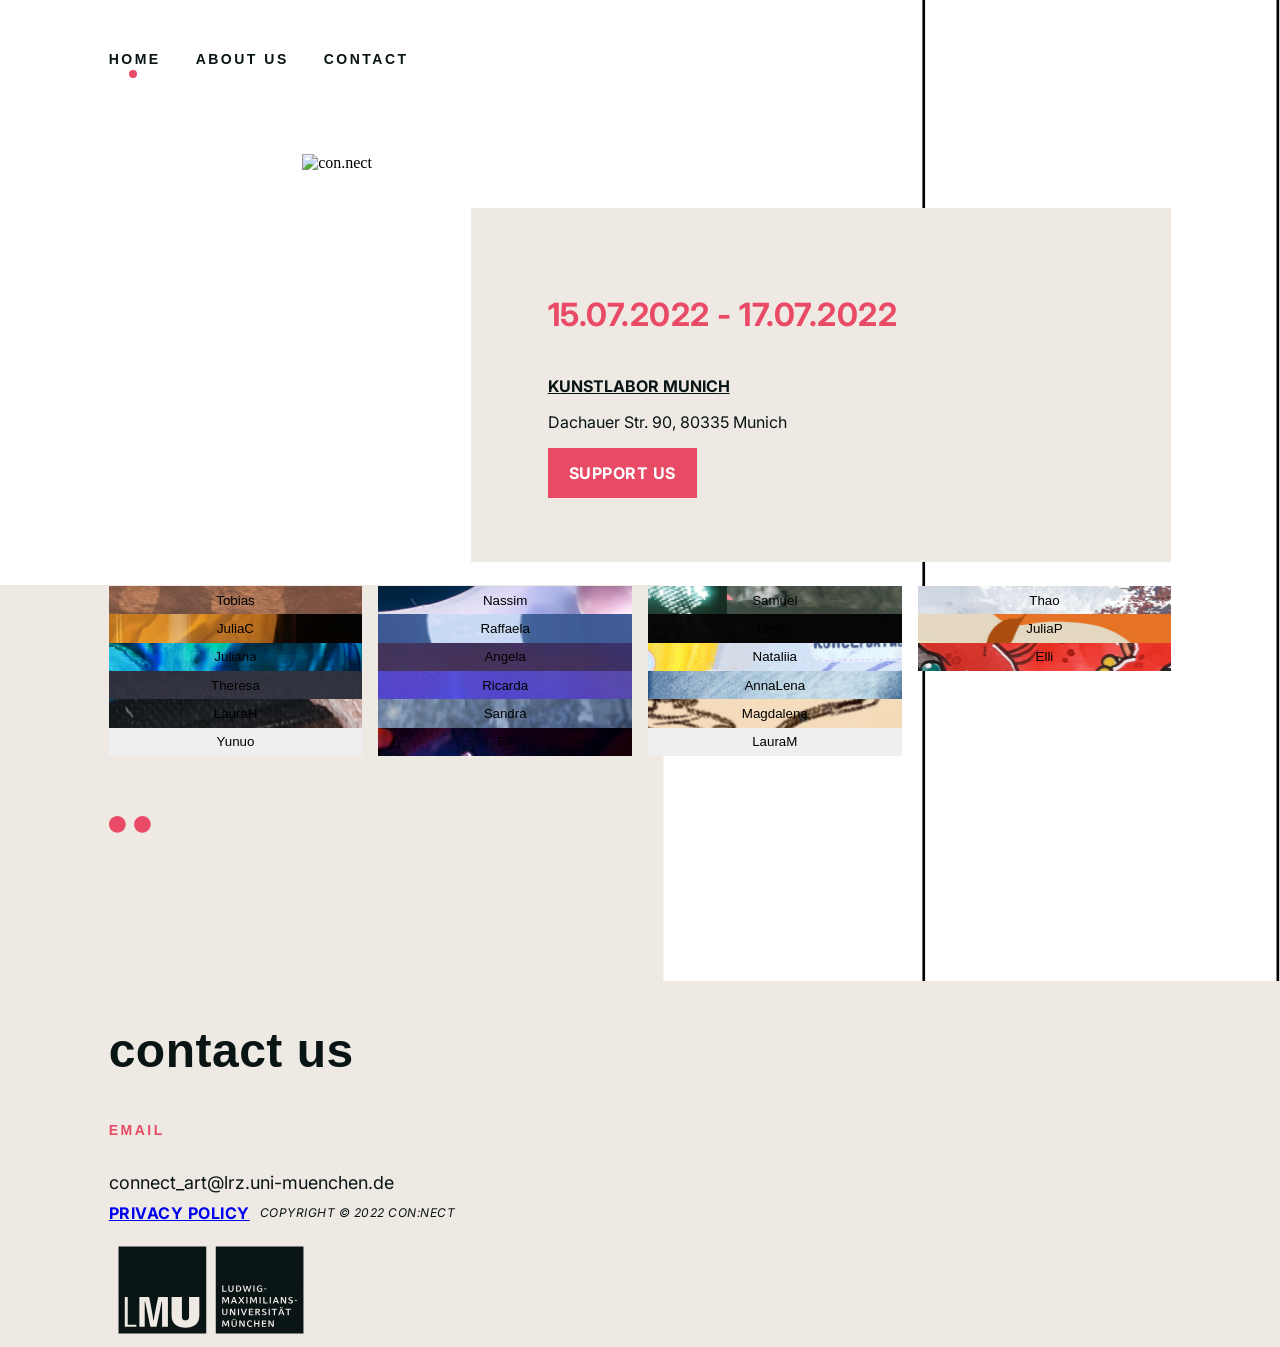
==== Final_Corner/index.html @ 9d657c8c "final_corner" ====
<!DOCTYPE html>
<html lang="EN">

<head>
    <meta charset="UTF-8" />
    <meta name="viewport" content="width=device-width, initial-scale=1" />
    <title>con:nect</title>
    <link rel="stylesheet" href="style.css" />
    <link id="favicon" rel="icon" href="assets/Connect_Illus_Dots.svg" type="image/svg" />
    <script src="scripts.js" id="script"></script>
</head>

<body class="background-image-beige">
    <header>
        <nav class="navbar">
            <ul class="menu body_large">
                <li>
                    <a href="./index.html">
                        <h6 class="selected_nav">Home</h6>
                    </a>
                </li>
                <li>
                    <a href="./about_us.html">
                        <h6>About us</h6>
                    </a>
                </li>
                <li>
                    <a href="./contact.html">
                        <h6>Contact</h6>
                    </a>
                </li>
            </ul>
        </nav>
    </header>
    <section class="content">
        <div class="logo-div">
            <img class="logo-large" src="https://cdn.glitch.global/cd1845f1-7885-4da2-ad8b-cd3882b8f972/Connect_Logo_Main.svg?v=1652605879199" alt="con.nect" />
            <br />
        </div>
        <div class="text-div-right" id="info-block">
            <div style="padding-left: 6vw">
                <h4 class="">15.07.2022 - 17.07.2022</h4>
                <a href="https://kunstlabor.org/" class="body_standard" style="font-weight: bold; text-decoration: underline" target="_blank">KUNSTLABOR MUNICH</a>
                <p class="body_standard">Dachauer Str. 90, 80335 Munich</p>
                <button onclick="location.href = './contact.html'" type="button" class="btn_primary btn_l">Support us</button>
            </div>
            <div class="spacing_64"></div>
        </div>

        <div class="masonry" id="gallery"></div>

        <img class="dots" src="assets/Connect_Illus_Dots.svg" alt="divider dots" />
    </section>
    <div class="spacing_64"></div>
    <footer class="main-footer" style="background-color: var(--secondary-shade2); z-index: 0">
        <div class="footer-content">
            <h3 style="height: 45px">contact us</h3>
            <h6 class="height" style="color: var(--primary)">email</h6>
            <p class="body_large" style="height: 0px">connect_art@lrz.uni-muenchen.de</p>
            <div id="privacy-policy_terms-of-service" class="btn_l">
                <a href="privacy-policy.html">privacy policy</a>


                <p class="caption">copyright © 2022 con:nect</p>
                <div class="spacing_48"></div>
            </div>
            <div class="LMU_Logo"><img src="assets/Connect_Logo_LMU_Big.svg" alt="LMU Logo" /></div>
    </footer>
</body>

</html>
---- Final_Corner/style.css ----
@import url("https://fonts.googleapis.com/css2?family=Inter:wght@400;700&display=swap");
@import url("https://use.typekit.net/slx2ums.css");
:root {
    --primary: #e94b67;
    --primary-shade1: #953042;
    --primary-shade2: #f18c9d;
    --secondary-beige: #efe9e4;
    --black: #091414;
    /** old **/
    --grey: #8b8c8c;
    --secondary: #efe9e4;
    --secondary-shade1: #efe9e4;
    --secondary-shade2: #efe9e4;
    /** -- **/
    --white: #ffffff;
    --border: #eaeaea;
    --nav-circle: 8px;
}

html {
    scroll-behavior: smooth;
}

body {
    margin: 0;
}


/*--------------------------------------------------------- Layout ---------------------------------------------------------*/


/** check https://developer.mozilla.org/en-US/docs/Web/CSS/CSS_Grid_Layout/Realizing_common_layouts_using_CSS_Grid_Layout**/

body,
footer,
.content,
header {
    display: grid;
    grid-template-columns: repeat(12, [col-start] 1fr);
    gap: 24px;
}

body>*,
footer>*,
.content>*,
header>* {
    grid-column: col-start / span 12;
}

.masonry {
    /* column-width: calc(33vw - 16.7vw + 24px); */
    column-count: 4;
    column-gap: 1em;
}

.masonry .galleryImage {
    width: 100%;
    height: auto;
    background-color: none;
    padding: 0.5em 0em;
    padding-left: 0.5em;
    padding-right: 0.5em;
}


/** On Desktop + Tablet **/

@media (min-width: 767px) {
    .content,
    .main-header,
    .footer-content,
    header {
        grid-column: col-start 2 / span 10;
    }
    .logo-div {
        grid-column: col-start 3 / span 3;
    }
    .text-div {
        grid-column: col-start / span 5;
    }
    .text-div-right {
        grid-column: col-start 5 / span 8;
        background-color: var(--secondary);
    }
    .pic-div {
        grid-column: col-start 7 / span 6;
    }
    #curr-project-img {
        grid-column: col-start / span 12;
    }
}


/** On mobile **/

@media (max-width: 767px) {
    header {
        /* grid-column: col-start 2 / span 10; */
        padding: 16px;
    }
    .content,
    .main-header,
    .footer-content {
        /* grid-column: col-start 2 / span 11; */
        padding: 16px;
    }
    .text-div,
    .pic-div {
        grid-column: col-start / span 11;
    }
    .text-div-right {
        grid-column: col-start 2 / span 11;
        background-color: var(--secondary);
    }
    .logo-large {
        max-width: 100%;
    }
    #div_iframe {
        display: none;
    }
    #curr-project-img {
        grid-column: col-start / span 10;
    }
    .masonry {
        /* column-width: calc(33vw - 16.7vw + 24px); */
        column-count: 2;
        column-gap: 1em;
    }
}

#header-thumbnails>* {
    padding-right: 16px;
}

#info-block {
    padding-top: 5vh;
}

#privacy-policy_terms-of-service {
    display: flex;
    flex-wrap: wrap;
    flex: 0 1 150px;
}

#privacy-policy_terms-of-service>* {
    padding-right: 10px;
}


/** Project picture **/

#curr-project-img {
    height: 500px;
    overflow: hidden;
    object-fit: cover;
    width: 100%;
    /*object-position: 50% 50%; 
  animation-duration: 2s;
  animation-iteration-count: 1;
  animation-timing-function: ease-out;
  animation-fill-mode: forwards;
  animation-name: pic_resize;
  */
}

@keyframes pic_resize {
    0% {
        object-position: 10% 40%;
    }
    100% {
        object-position: 80% 60%;
    }
}


/*--------------------------------------------------------- Paragraph & Font Styles ---------------------------------------------------------*/

h1 {
    font-family: "degular-display", "Verdana", sans-serif;
    font-style: normal;
    font-weight: 700;
    font-size: 72px;
    line-height: 86px;
    display: flex;
    align-items: center;
    letter-spacing: 0.5px;
    color: var(--black);
}

h2 {
    font-family: "degular-display", "Verdana", sans-serif;
    font-style: normal;
    font-weight: 700;
    font-size: 56px;
    line-height: 67px;
    display: flex;
    align-items: center;
    letter-spacing: 0.5px;
    color: var(--black);
}

h3 {
    font-family: "degular-display", "Verdana", sans-serif;
    font-style: normal;
    font-weight: 700;
    font-size: 48px;
    line-height: 58px;
    display: flex;
    align-items: center;
    letter-spacing: 0.5px;
    color: var(--black);
}

h4 {
    font-family: "Inter", "Verdana", sans-serif;
    font-style: normal;
    font-weight: 700;
    font-size: 32px;
    line-height: 38px;
    display: flex;
    align-items: center;
    letter-spacing: 0.5px;
    color: var(--primary);
}

h5 {
    font-family: "degular-display", "Verdana", sans-serif;
    font-style: normal;
    font-weight: 700;
    font-size: 24px;
    line-height: 28px;
    display: flex;
    align-items: center;
    letter-spacing: 0.5px;
    color: var(--black);
}

h6 {
    font-family: "degular-display", "Verdana", sans-serif;
    font-style: normal;
    font-weight: 700;
    font-size: 14px;
    line-height: 16px;
    display: flex;
    align-items: center;
    letter-spacing: 2.5px;
    text-transform: uppercase;
    color: var(--black);
}

.body_large {
    font-family: "Inter", "Verdana", sans-serif;
    font-style: normal;
    font-weight: 400;
    font-size: 18px;
    line-height: 24px;
    align-items: center;
    color: var(--black);
}

.body_standard {
    font-family: "Inter", "Verdana", sans-serif;
    font-style: normal;
    font-weight: 400;
    font-size: 16px;
    line-height: 20px;
    align-items: center;
    color: var(--black);
}

.body_small {
    font-family: "Inter", "Verdana", sans-serif;
    font-style: normal;
    font-weight: 400;
    font-size: 14px;
    line-height: 16px;
    display: flex;
    align-items: center;
    color: var(--black);
}

.caption {
    font-family: "Inter", "Verdana", sans-serif;
    font-style: italic;
    font-weight: 400;
    font-size: 12px;
    line-height: 14px;
    display: flex;
    align-items: center;
    letter-spacing: 0.5px;
    color: var(--black);
    margin: 0;
}

a {
    transition: 1s;
}

a .colored-link {
    color: var(--secondary-shade1) !important;
}

a:hover {
    color: var(--secondary-shade2) !important;
}

a:visited {
    align-items: center;
    color: var(--black);
}

.btn_l {
    font-family: "Inter", "Verdana", sans-serif;
    font-style: normal;
    font-weight: 700;
    font-size: 16px;
    line-height: 28px;
    display: flex;
    align-items: center;
    letter-spacing: 0.5px;
    text-transform: uppercase;
}

.btn_s {
    font-family: "Inter", "Verdana", sans-serif;
    font-style: normal;
    font-weight: 400;
    font-size: 14px;
    line-height: 24px;
    display: flex;
    align-items: center;
    letter-spacing: 0.5px;
    text-transform: uppercase;
}


/* .background-image {
    background-image: url(assets/rectangle_2.svg);
    background-repeat: no-repeat;
    background-position-x: 102%;
    background-position-y: 0%;
    background-size: auto;
} */

.background-image-beige {
    background-image: url(assets/background_2.svg);
    background-repeat: no-repeat;
    background-position-x: 5%;
    background-position-y: 55%;
    background-size: 100%;
}

.content {
    background-color: none;
}

.logo-large {
    background-color: var(--white);
    padding: 5%;
}


/*--------------------------------------------------------- Component styles ---------------------------------------------------------*/


/** Buttons **/

button {
    cursor: pointer;
    position: static;
    z-index: 3;
}

.btn_primary {
    display: flex;
    flex-direction: row;
    justify-content: space-between;
    align-items: center;
    padding: 10px 20px;
    border: 1px solid var(--primary);
    color: var(--white);
    background: var(--primary);
    transition: background 1s, border 1s;
    -webkit-transition: background 1s, border 1s;
}

.btn_secondary {
    display: flex;
    flex-direction: row;
    justify-content: space-between;
    align-items: center;
    padding: 10px 20px;
    border: 1px solid var(--primary);
    color: var(--primary);
    background-color: var(--white);
    transition: border 1s, background 1s, color 1s;
    transition: border 1s, background 1s, color 1s;
}

.btn_primary:hover {
    border: 1px solid var(--secondary);
    background-color: var(--white);
    color: var(--primary);
}

.btn_secondary:hover {
    border: 1px solid var(--secondary);
    background-color: var(--white);
    color: var(--secondary);
}


/** Icons **/

.icon {
    fill: var(--black);
    transition: .5s;
}

.icon:hover {
    fill: var(--secondary-shade2);
}


/** navigation **/

.menu {
    list-style: none;
    display: flex;
    flex-direction: row;
    justify-content: space-between;
    width: 300px;
}

.menu a {
    text-decoration: none;
    color: inherit;
}

.menu h6:hover {
    color: var(--primary);
    transition: 1s;
}

.selected_nav {
    margin-right: -8px;
}

ul {
    padding-inline-start: 0;
}

.selected_nav::after {
    content: "";
    display: block;
    width: var(--nav-circle);
    height: var(--nav-circle);
    position: relative;
    background-color: var(--primary);
    border-radius: 50%;
    left: -52%;
    transform: translateY(15px);
}

.socials {
    float: right;
}


/*--------------------------------------------------------- Spacing ---------------------------------------------------------*/

.spacing_4 {
    padding-top: 4px;
}

.spacing_8 {
    padding-top: 8px;
}

.spacing_16 {
    padding-top: 16px;
}

.spacing_24 {
    padding-top: 24px;
}

.spacing_32 {
    padding-top: 32px;
}

.spacing_40 {
    padding-top: 40px;
}

.spacing_48 {
    padding-top: 48px;
}

.spacing_56 {
    padding-top: 56px;
}

.spacing_64 {
    padding-top: 64px;
}

.height_x {
    height: 0px;
}

.dots {
    padding-top: 36px;
    padding-bottom: 36px;
}


/*--------------------------------------------------------- Design elements ---------------------------------------------------------*/


/** boxes **/

.beige_shadow {
    box-shadow: 42px 42px var(--secondary-beige);
}

.black_outline {
    box-shadow: 42px 42px white, -25px -25px 0px -10px white, -25px -25px var(--black);
}
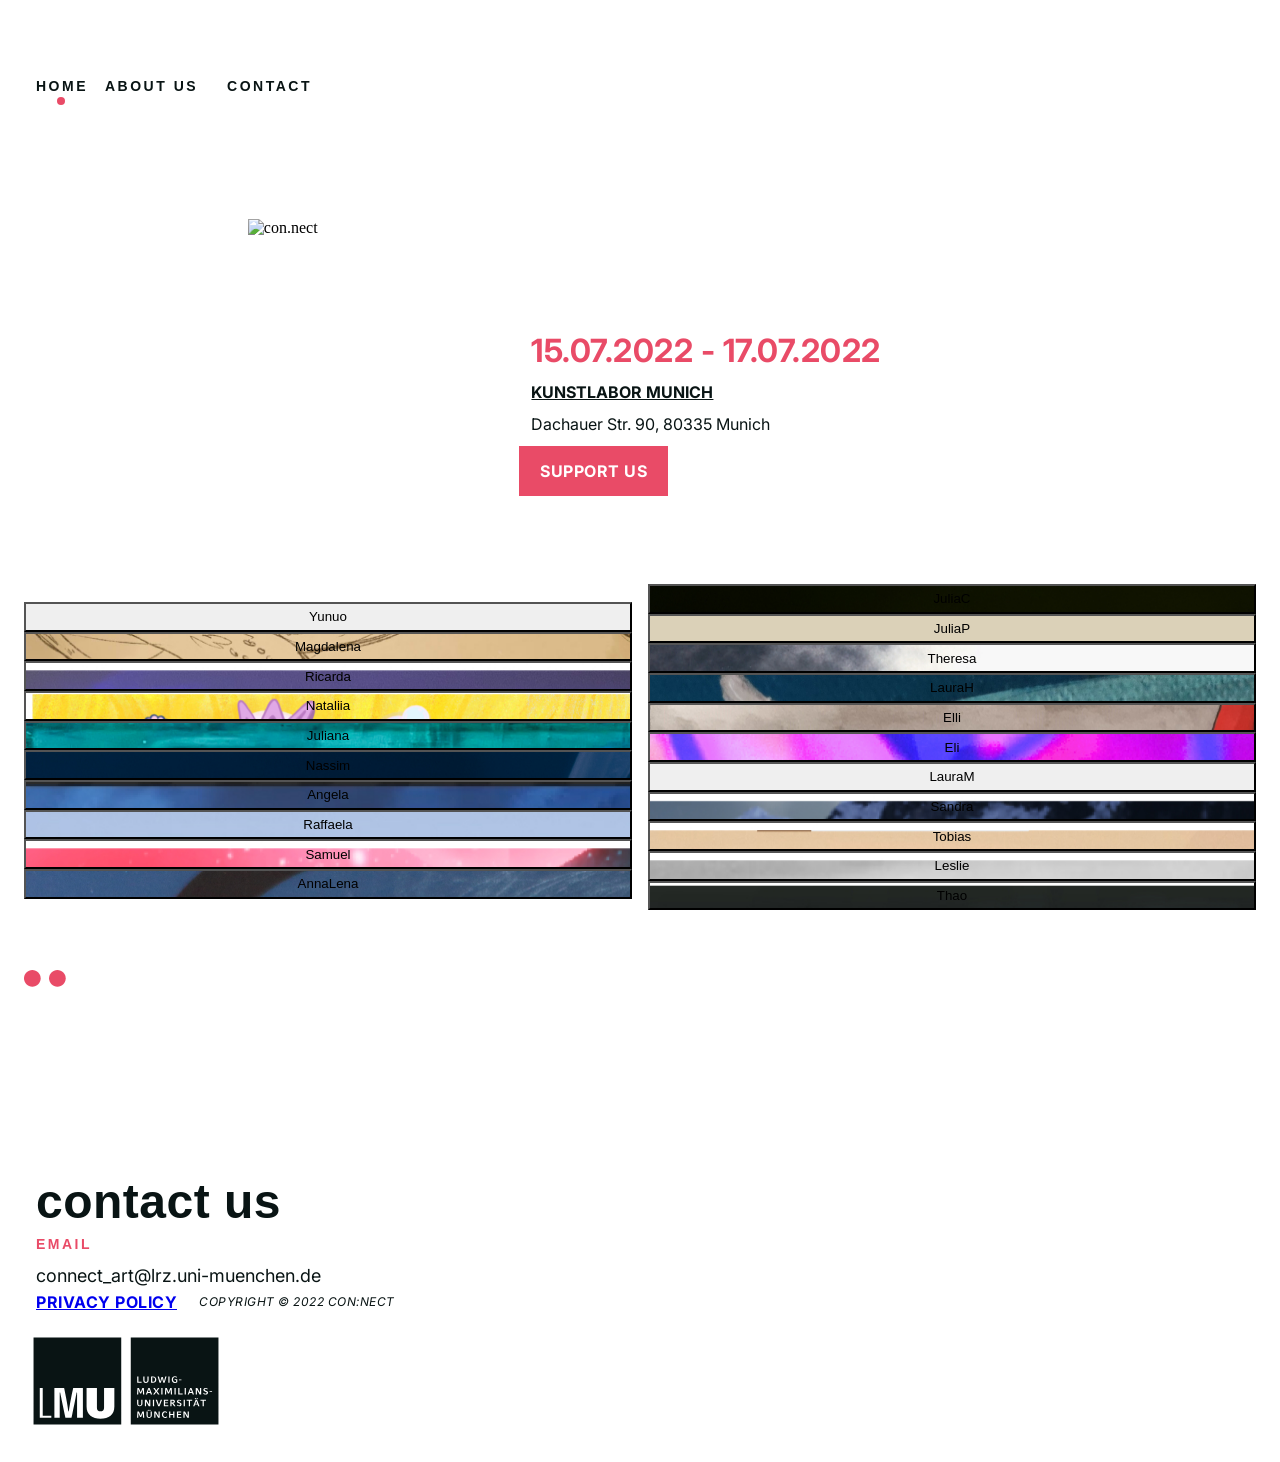
==== commit ba156085: "Final corner updated" ====
--- a/Final_Corner/index.html
+++ b/Final_Corner/index.html
@@ -5,7 +5,7 @@
     <meta charset="UTF-8" />
     <meta name="viewport" content="width=device-width, initial-scale=1" />
     <title>con:nect</title>
-    <link rel="stylesheet" href="style.css" />
+    <link rel="stylesheet" href="styleN.css" />
     <link id="favicon" rel="icon" href="assets/Connect_Illus_Dots.svg" type="image/svg" />
     <script src="scripts.js" id="script"></script>
 </head>
@@ -47,7 +47,7 @@
             <div class="spacing_64"></div>
         </div>
 
-        <div class="masonry" id="gallery"></div>
+        <form class="masonry" id="gallery" action="artwork.php" request="GET"></form>
 
         <img class="dots" src="assets/Connect_Illus_Dots.svg" alt="divider dots" />
     </section>
--- a/Final_Corner/styleN.css
+++ b/Final_Corner/styleN.css
@@ -0,0 +1,595 @@
+@import url("https://fonts.googleapis.com/css2?family=Inter:wght@400;700&display=swap");
+@import url("https://use.typekit.net/slx2ums.css");
+:root {
+    --primary: #e94b67;
+    --primary-shade1: #953042;
+    --primary-shade2: #f18c9d;
+    --secondary-beige: #efe9e4;
+    --secondary-shade1: #837c79;
+    --black: #091414;
+    /** old **/
+    --grey: #8b8c8c;
+    /**--secondary: #efe9e4;
+    --secondary-shade1: #efe9e4;
+    --secondary-shade2: #efe9e4;
+     -- **/
+    --white: #ffffff;
+    --border: #eaeaea;
+    --nav-circle: 8px;
+}
+
+html {
+    scroll-behavior: smooth;
+}
+
+
+/*--------------------------------------------------------- Layout ---------------------------------------------------------*/
+
+
+/** check https://developer.mozilla.org/en-US/docs/Web/CSS/CSS_Grid_Layout/Realizing_common_layouts_using_CSS_Grid_Layout**/
+
+body,
+footer,
+.content,
+header {
+    display: grid;
+    grid-template-columns: repeat(12, [col-start] 1fr);
+    gap: 24px;
+}
+
+body>*,
+footer>*,
+.content>*,
+header>* {
+    grid-column: col-start / span 12;
+}
+
+.masonry {
+    /* column-width: calc(33vw - 16.7vw + 24px); */
+    column-count: 5;
+    column-gap: 1em;
+}
+
+.masonry .galleryImage {
+    width: 100%;
+    height: auto;
+    padding: 0.4em 0em;
+}
+
+
+/** On Desktop + Tablet **/
+
+@media (min-width: 767px) {
+    .content,
+    .main-header,
+    .footer-content,
+    /* header {
+        grid-column: col-start 2 / span 10;
+    } */
+    header {
+        /* grid-column: col-start 2 / span 10; */
+        padding: 16px;
+    }
+    .logo-div {
+        grid-column: col-start 3 / span 3;
+    }
+    .text-div {
+        grid-column: col-start / span 5;
+    }
+    .text-div-right {
+        grid-column: col-start 5 / span 8;
+        background-color: var(--secondary);
+    }
+    .div-left-1of2 {
+        grid-column: col-start 1 / span 5;
+    }
+    .div-right-2of2 {
+        grid-column: col-start 7 / span 5;
+    }
+    .div-left-1of3 {
+        grid-column: col-start 1 / span 3;
+    }
+    .div-mid-2of3 {
+        grid-column: col-start 4 / span 4;
+    }
+    .div-right-3of3 {
+        grid-column: col-start 8 / span 4;
+    }
+    .pic-div {
+        grid-column: col-start 7 / span 6;
+    }
+    .header-img {
+        grid-column: col-start / span 12;
+    }
+    .masonry {
+        /* column-width: calc(33vw - 16.7vw + 24px); */
+        column-count: 2;
+        column-gap: 1em;
+    }
+}
+
+
+/** On mobile **/
+
+@media (max-width: 767px) {
+    .content,
+    .main-header,
+    .footer-content,
+    .text-div-right,
+    .div-left-1of2,
+    .div-right-2of2,
+    .div-left-1of3,
+    .div-mid-2of3,
+    .div-right-3of3,
+    .pic-div,
+    .header-img,
+    .carousel {
+        grid-column: col-start 1 / span 8;
+    }
+    .text-div,
+    .pic-div {
+        grid-column: col-start / span 11;
+    }
+    .text-div-right {
+        grid-column: col-start 2 / span 11;
+        background-color: var(--secondary);
+    }
+    .logo-large {
+        max-width: 100%;
+    }
+    #div_iframe {
+        display: none;
+    }
+}
+
+#header-thumbnails>* {
+    padding-right: 16px;
+}
+
+#info-block {
+    padding-top: 5vh;
+}
+
+#privacy-policy_terms-of-service {
+    display: flex;
+    flex-wrap: wrap;
+    flex: 0 1 150px;
+}
+
+#privacy-policy_terms-of-service>* {
+    padding-right: 10px;
+}
+
+
+/** Project picture **/
+
+.header-img {
+    height: 500px;
+    overflow: hidden;
+    object-fit: cover;
+    width: 100%;
+    /*object-position: 50% 50%; 
+  animation-duration: 2s;
+  animation-iteration-count: 1;
+  animation-timing-function: ease-out;
+  animation-fill-mode: forwards;
+  animation-name: pic_resize;
+  */
+}
+
+@keyframes pic_resize {
+    0% {
+        object-position: 10% 40%;
+    }
+    100% {
+        object-position: 80% 60%;
+    }
+}
+
+#artist-portrait {
+    overflow: hidden;
+    object-fit: cover;
+    width: 100%;
+}
+
+
+/*--------------------------------------------------------- Paragraph & Font Styles ---------------------------------------------------------*/
+
+
+/* Remove webkit margins */
+
+h1,
+h2,
+h3,
+h4,
+h5,
+h6,
+p,
+a {
+    margin: 12px;
+}
+
+h1 {
+    font-family: "degular-display", "Verdana", sans-serif;
+    font-style: normal;
+    font-weight: 700;
+    font-size: 72px;
+    line-height: 86px;
+    display: flex;
+    align-items: center;
+    letter-spacing: 0.5px;
+    color: var(--black);
+}
+
+h2 {
+    font-family: "degular-display", "Verdana", sans-serif;
+    font-style: normal;
+    font-weight: 700;
+    font-size: 56px;
+    line-height: 67px;
+    display: flex;
+    align-items: center;
+    letter-spacing: 0.5px;
+    color: var(--black);
+}
+
+h3 {
+    font-family: "degular-display", "Verdana", sans-serif;
+    font-style: normal;
+    font-weight: 700;
+    font-size: 48px;
+    line-height: 58px;
+    display: flex;
+    align-items: center;
+    letter-spacing: 0.5px;
+    color: var(--black);
+}
+
+h4 {
+    font-family: "Inter", "Verdana", sans-serif;
+    font-style: normal;
+    font-weight: 700;
+    font-size: 32px;
+    line-height: 38px;
+    display: flex;
+    align-items: center;
+    letter-spacing: 0.5px;
+    color: var(--primary);
+}
+
+h5 {
+    font-family: "degular-display", "Verdana", sans-serif;
+    font-style: normal;
+    font-weight: 700;
+    font-size: 24px;
+    line-height: 28px;
+    display: flex;
+    align-items: center;
+    letter-spacing: 1.5px;
+    text-transform: uppercase;
+    color: var(--black);
+}
+
+h6 {
+    font-family: "degular-display", "Verdana", sans-serif;
+    font-style: normal;
+    font-weight: 700;
+    font-size: 14px;
+    line-height: 16px;
+    display: flex;
+    align-items: center;
+    letter-spacing: 2.5px;
+    text-transform: uppercase;
+    color: var(--black);
+}
+
+.body_large {
+    font-family: "Inter", "Verdana", sans-serif;
+    font-style: normal;
+    font-weight: 400;
+    font-size: 18px;
+    line-height: 24px;
+    align-items: center;
+    color: var(--black);
+}
+
+.body_standard {
+    font-family: "Inter", "Verdana", sans-serif;
+    font-style: normal;
+    font-weight: 400;
+    font-size: 16px;
+    line-height: 20px;
+    align-items: center;
+    color: var(--black);
+}
+
+.body_small {
+    font-family: "Inter", "Verdana", sans-serif;
+    font-style: normal;
+    font-weight: 400;
+    font-size: 14px;
+    line-height: 16px;
+    display: flex;
+    align-items: center;
+    color: var(--black);
+}
+
+.caption {
+    font-family: "Inter", "Verdana", sans-serif;
+    font-style: italic;
+    font-weight: 400;
+    font-size: 12px;
+    line-height: 14px;
+    display: flex;
+    align-items: center;
+    letter-spacing: 0.5px;
+    color: var(--black);
+    margin: 0;
+}
+
+a {
+    transition: 1s;
+}
+
+a .colored-link {
+    color: var(--secondary-shade1) !important;
+}
+
+a:hover {
+    color: var(--secondary-shade2) !important;
+}
+
+a:visited {
+    align-items: center;
+    color: var(--black);
+}
+
+.btn_l {
+    font-family: "Inter", "Verdana", sans-serif;
+    font-style: normal;
+    font-weight: 700;
+    font-size: 16px;
+    line-height: 28px;
+    display: flex;
+    align-items: center;
+    letter-spacing: 0.5px;
+    text-transform: uppercase;
+}
+
+.btn_s {
+    font-family: "Inter", "Verdana", sans-serif;
+    font-style: normal;
+    font-weight: 400;
+    font-size: 14px;
+    line-height: 24px;
+    display: flex;
+    align-items: center;
+    letter-spacing: 0.5px;
+    text-transform: uppercase;
+}
+
+.background-image {
+    background-image: url(assets/rectangle_2.svg);
+    background-repeat: no-repeat;
+    background-position-x: 102%;
+    background-position-y: 0%;
+    background-size: auto;
+}
+
+.content {
+    background-color: none;
+}
+
+.logo-large {
+    background-color: var(--white);
+    padding: 5%;
+}
+
+
+/* Different opacity for german and english text */
+
+.textEN {
+    color: var(--secondary-shade1);
+}
+
+
+/*--------------------------------------------------------- Component styles ---------------------------------------------------------*/
+
+
+/** Buttons **/
+
+button {
+    cursor: pointer;
+    position: static;
+    z-index: 3;
+}
+
+.btn_primary {
+    display: flex;
+    flex-direction: row;
+    justify-content: space-between;
+    align-items: center;
+    padding: 10px 20px;
+    border: 1px solid var(--primary);
+    color: var(--white);
+    background: var(--primary);
+    transition: background 1s, border 1s;
+    -webkit-transition: background 1s, border 1s;
+}
+
+.btn_secondary {
+    display: flex;
+    flex-direction: row;
+    justify-content: space-between;
+    align-items: center;
+    padding: 10px 20px;
+    border: 1px solid var(--primary);
+    color: var(--primary);
+    background-color: var(--white);
+    transition: border 1s, background 1s, color 1s;
+    transition: border 1s, background 1s, color 1s;
+}
+
+.btn_primary:hover {
+    border: 1px solid var(--secondary);
+    background-color: var(--white);
+    color: var(--primary);
+}
+
+.btn_secondary:hover {
+    border: 1px solid var(--secondary);
+    background-color: var(--white);
+    color: var(--secondary);
+}
+
+
+/** Icons **/
+
+.icon {
+    fill: var(--black);
+    transition: .5s;
+}
+
+.icon:hover {
+    fill: var(--primary-shade2);
+}
+
+
+/** navigation **/
+
+.menu {
+    list-style: none;
+    display: flex;
+    flex-direction: row;
+    justify-content: space-between;
+    width: 300px;
+}
+
+.menu a {
+    text-decoration: none;
+    color: inherit;
+}
+
+.menu h6:hover {
+    color: var(--primary);
+    transition: 1s;
+}
+
+.selected_nav {
+    margin-right: -8px;
+}
+
+ul {
+    padding-inline-start: 0;
+}
+
+.selected_nav::after {
+    content: "";
+    display: block;
+    width: var(--nav-circle);
+    height: var(--nav-circle);
+    position: relative;
+    background-color: var(--primary);
+    border-radius: 50%;
+    left: -52%;
+    transform: translateY(15px);
+}
+
+.socials {
+    float: right;
+}
+
+
+/** Project pages **/
+
+.pers_social_icon {
+    padding-right: 12px;
+    margin: 0px;
+    position: relative;
+    display: inline-block;
+}
+
+.icon_tooltip {
+    visibility: hidden;
+    width: 120px;
+    background-color: var(--grey);
+    color: var(--black);
+    text-align: center;
+    border-radius: 6px;
+    padding: 5px 0;
+    /** position tooltip **/
+    top: 100%;
+    left: 50%;
+    margin-left: -60px;
+}
+
+.pers_social_icon:hover .icon_tooltip {
+    visibility: visible;
+}
+
+.carousel img {
+    display: block;
+    height: 500px;
+}
+
+
+/*--------------------------------------------------------- Spacing ---------------------------------------------------------*/
+
+.spacing_4 {
+    padding-top: 4px;
+}
+
+.spacing_8 {
+    padding-top: 8px;
+}
+
+.spacing_16 {
+    padding-top: 16px;
+}
+
+.spacing_24 {
+    padding-top: 24px;
+}
+
+.spacing_32 {
+    padding-top: 32px;
+}
+
+.spacing_40 {
+    padding-top: 40px;
+}
+
+.spacing_48 {
+    padding-top: 48px;
+}
+
+.spacing_56 {
+    padding-top: 56px;
+}
+
+.spacing_64 {
+    padding-top: 64px;
+}
+
+.height_x {
+    height: 0px;
+}
+
+.dots {
+    padding-top: 36px;
+    padding-bottom: 36px;
+}
+
+
+/*--------------------------------------------------------- Design elements ---------------------------------------------------------*/
+
+
+/** boxes **/
+
+.beige_shadow {
+    box-shadow: 42px 42px var(--secondary-beige);
+}
+
+.black_outline {
+    box-shadow: 42px 42px white, -25px -25px 0px -10px white, -25px -25px var(--black);
+}
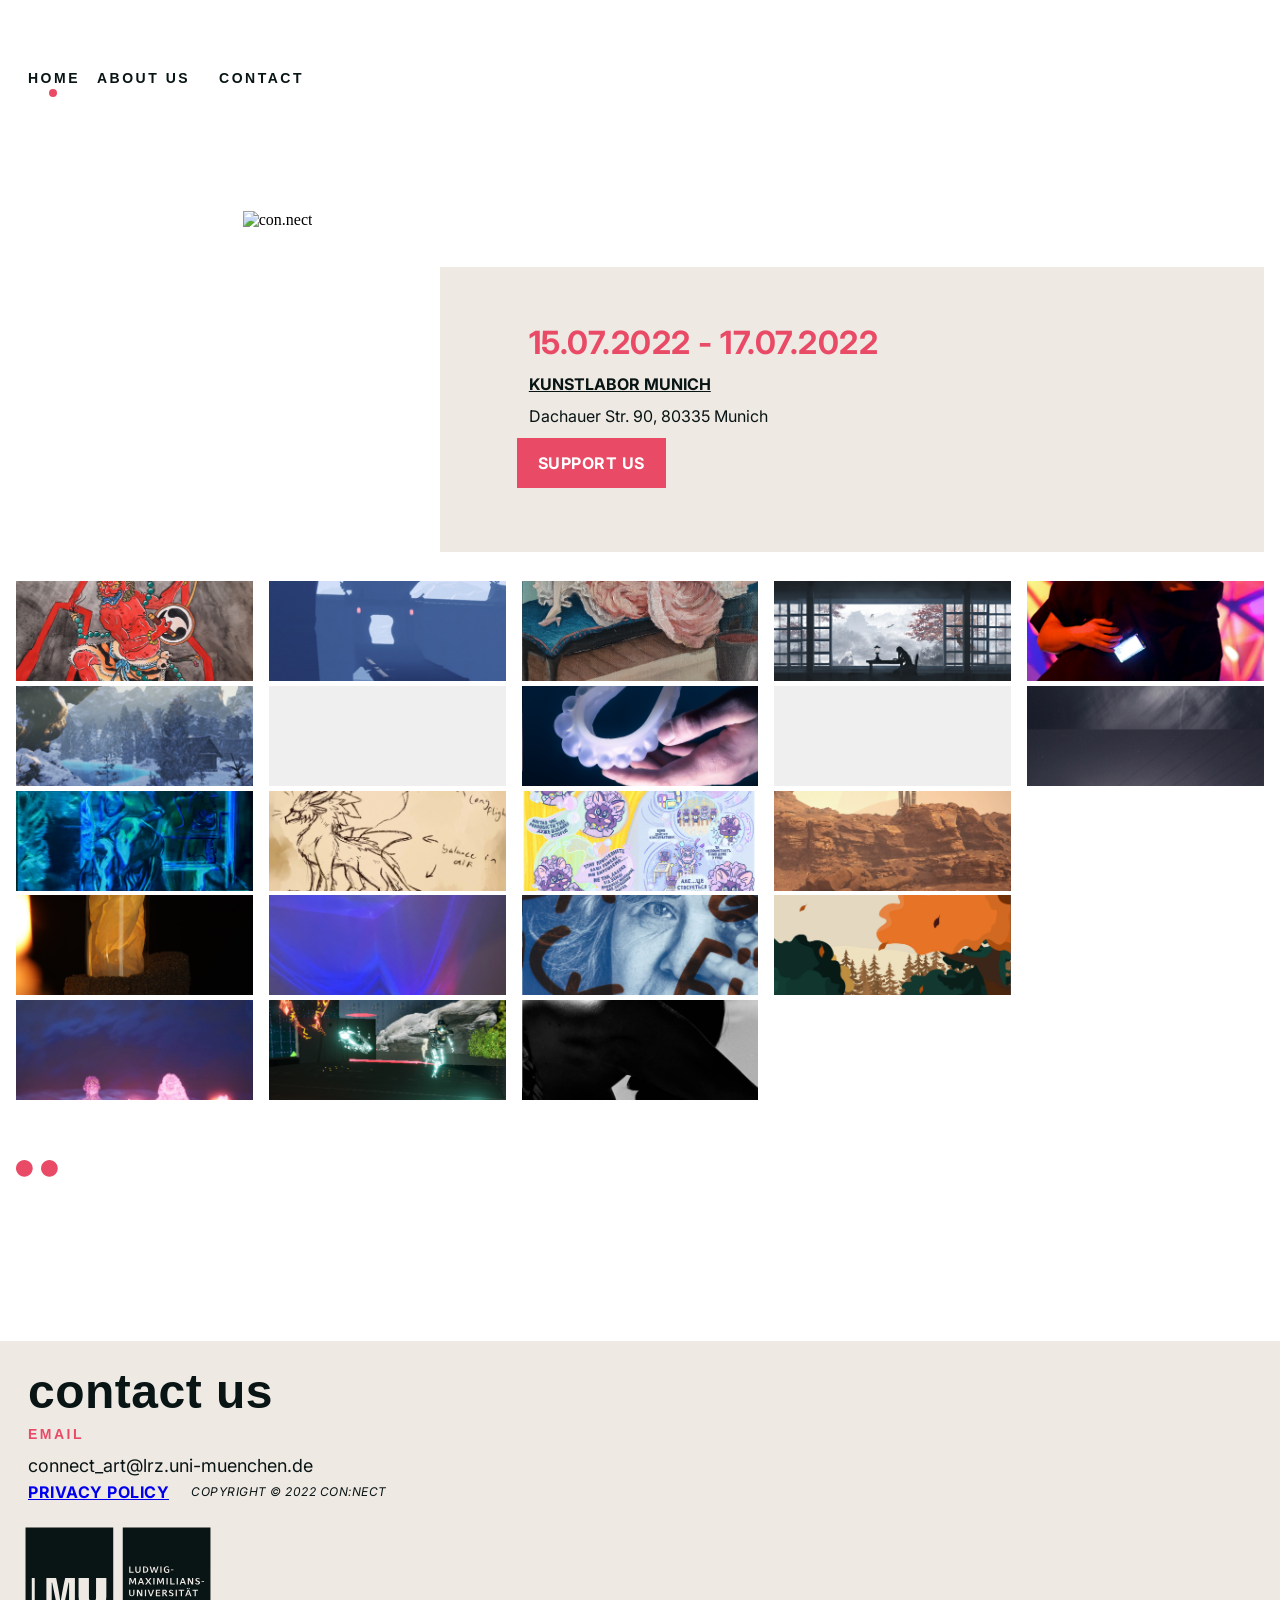
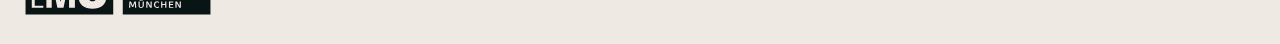
==== commit 1a96a7f3: "gallery" ====
--- a/Final_Corner/index.html
+++ b/Final_Corner/index.html
@@ -10,7 +10,7 @@
     <script src="scripts.js" id="script"></script>
 </head>
 
-<body class="background-image-beige">
+<body class="background-image">
     <header>
         <nav class="navbar">
             <ul class="menu body_large">
--- a/Final_Corner/styleN.css
+++ b/Final_Corner/styleN.css
@@ -11,8 +11,8 @@
     --grey: #8b8c8c;
     /**--secondary: #efe9e4;
     --secondary-shade1: #efe9e4;
+    **/
     --secondary-shade2: #efe9e4;
-     -- **/
     --white: #ffffff;
     --border: #eaeaea;
     --nav-circle: 8px;
@@ -20,6 +20,10 @@
 
 html {
     scroll-behavior: smooth;
+}
+
+body {
+    margin: 0;
 }
 
 
@@ -52,8 +56,17 @@
 
 .masonry .galleryImage {
     width: 100%;
-    height: auto;
+    height: 100px;
     padding: 0.4em 0em;
+    background-position: center;
+    background-size: cover;
+    border-style: none;
+    color: rgba(0, 0, 0, 0);
+    border: 0;
+    /* display: block; */
+    margin-top: 2%;
+    /* height: _the_image_height;
+    width: _the_image_width; */
 }
 
 
@@ -78,7 +91,7 @@
     }
     .text-div-right {
         grid-column: col-start 5 / span 8;
-        background-color: var(--secondary);
+        background-color: var(--secondary-beige);
     }
     .div-left-1of2 {
         grid-column: col-start 1 / span 5;
@@ -101,11 +114,11 @@
     .header-img {
         grid-column: col-start / span 12;
     }
-    .masonry {
-        /* column-width: calc(33vw - 16.7vw + 24px); */
+    /* .masonry {
+        column-width: calc(33vw - 16.7vw + 24px);
         column-count: 2;
         column-gap: 1em;
-    }
+    } */
 }
 
 
@@ -132,7 +145,7 @@
     }
     .text-div-right {
         grid-column: col-start 2 / span 11;
-        background-color: var(--secondary);
+        background-color: var(--secondary-beige);
     }
     .logo-large {
         max-width: 100%;
@@ -368,6 +381,10 @@
     text-transform: uppercase;
 }
 
+.content {
+    background-color: none;
+}
+
 .background-image {
     background-image: url(assets/rectangle_2.svg);
     background-repeat: no-repeat;
@@ -376,10 +393,6 @@
     background-size: auto;
 }
 
-.content {
-    background-color: none;
-}
-
 .logo-large {
     background-color: var(--white);
     padding: 5%;
@@ -431,15 +444,15 @@
 }
 
 .btn_primary:hover {
-    border: 1px solid var(--secondary);
+    border: 1px solid var(--secondary-beige);
     background-color: var(--white);
     color: var(--primary);
 }
 
 .btn_secondary:hover {
-    border: 1px solid var(--secondary);
+    border: 1px solid var(--secondary-beige);
     background-color: var(--white);
-    color: var(--secondary);
+    color: var(--secondary-beige);
 }
 
 
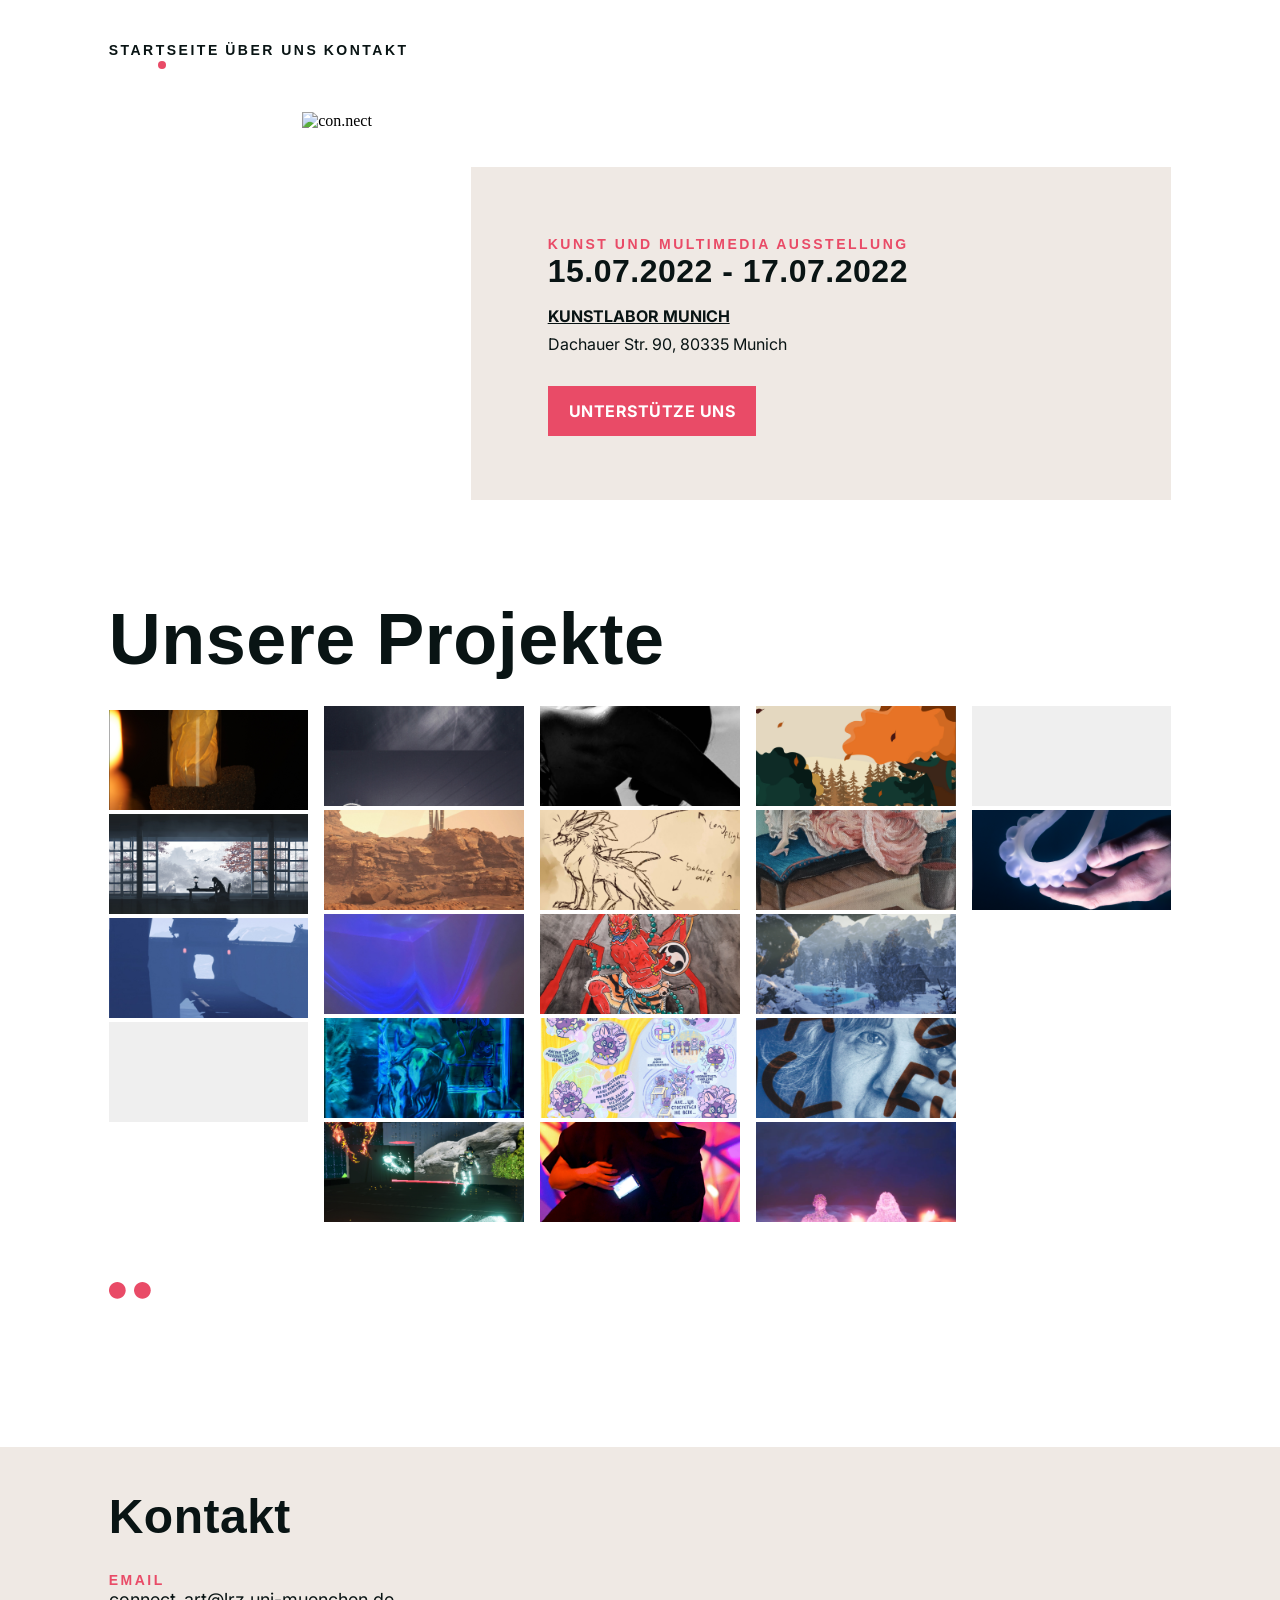
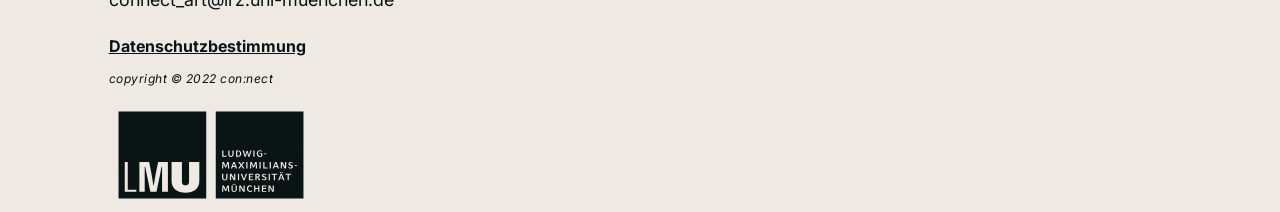
==== commit 163be3df: "Adapted Style and index.html / New translations" ====
--- a/Final_Corner/index.html
+++ b/Final_Corner/index.html
@@ -10,23 +10,23 @@
     <script src="scripts.js" id="script"></script>
 </head>
 
-<body class="background-image">
+<body>
     <header>
         <nav class="navbar">
             <ul class="menu body_large">
                 <li>
                     <a href="./index.html">
-                        <h6 class="selected_nav">Home</h6>
+                        <h6 class="selected_nav">Startseite</h6>
                     </a>
                 </li>
                 <li>
                     <a href="./about_us.html">
-                        <h6>About us</h6>
+                        <h6>Über uns</h6>
                     </a>
                 </li>
                 <li>
                     <a href="./contact.html">
-                        <h6>Contact</h6>
+                        <h6>Kontakt</h6>
                     </a>
                 </li>
             </ul>
@@ -39,31 +39,38 @@
         </div>
         <div class="text-div-right" id="info-block">
             <div style="padding-left: 6vw">
-                <h4 class="">15.07.2022 - 17.07.2022</h4>
+                <h6 class="height spacing_24" style="color: var(--primary);">kunst und multimedia ausstellung</h6>
+                <h4 style="color: var(--black)">15.07.2022 - 17.07.2022</h4>
+                <div class="spacing_16"></div>
                 <a href="https://kunstlabor.org/" class="body_standard" style="font-weight: bold; text-decoration: underline" target="_blank">KUNSTLABOR MUNICH</a>
+                <div class="spacing_8"></div>
                 <p class="body_standard">Dachauer Str. 90, 80335 Munich</p>
-                <button onclick="location.href = './contact.html'" type="button" class="btn_primary btn_l">Support us</button>
+                <div class="spacing_32"></div>
+                <button onclick="location.href = './contact.html'" type="button" class="btn_primary btn_l">Unterstütze uns</button>
             </div>
             <div class="spacing_64"></div>
         </div>
 
+        <div class="spacing_48"></div>
+        <h1>Unsere Projekte</h1>
         <form class="masonry" id="gallery" action="artwork.php" request="GET"></form>
 
         <img class="dots" src="assets/Connect_Illus_Dots.svg" alt="divider dots" />
     </section>
     <div class="spacing_64"></div>
-    <footer class="main-footer" style="background-color: var(--secondary-shade2); z-index: 0">
+    <footer class="main-footer" style="background-color: var(--secondary-beige); z-index: 0">
         <div class="footer-content">
-            <h3 style="height: 45px">contact us</h3>
+            <div class="spacing_48"></div>
+            <h3 style="height: 45px">Kontakt</h3>
+            <div class="spacing_32"></div>
             <h6 class="height" style="color: var(--primary)">email</h6>
-            <p class="body_large" style="height: 0px">connect_art@lrz.uni-muenchen.de</p>
-            <div id="privacy-policy_terms-of-service" class="btn_l">
-                <a href="privacy-policy.html">privacy policy</a>
-
-
-                <p class="caption">copyright © 2022 con:nect</p>
-                <div class="spacing_48"></div>
-            </div>
+            <div class="spacing_10"></div>
+            <p class="body_large">connect_art@lrz.uni-muenchen.de</p>
+            <div class="spacing_24"></div>
+            <a href="privacy-policy.html" class="body_standard" style="font-weight: bold; text-decoration: underline">Datenschutzbestimmung</a>
+            <div class="spacing_16"></div>
+            <p class="caption">copyright © 2022 con:nect</p>
+            <div class="spacing_16"></div>
             <div class="LMU_Logo"><img src="assets/Connect_Logo_LMU_Big.svg" alt="LMU Logo" /></div>
     </footer>
 </body>
--- a/Final_Corner/styleN.css
+++ b/Final_Corner/styleN.css
@@ -1,5 +1,6 @@
 @import url("https://fonts.googleapis.com/css2?family=Inter:wght@400;700&display=swap");
 @import url("https://use.typekit.net/slx2ums.css");
+
 :root {
     --primary: #e94b67;
     --primary-shade1: #953042;
@@ -9,10 +10,6 @@
     --black: #091414;
     /** old **/
     --grey: #8b8c8c;
-    /**--secondary: #efe9e4;
-    --secondary-shade1: #efe9e4;
-    **/
-    --secondary-shade2: #efe9e4;
     --white: #ffffff;
     --border: #eaeaea;
     --nav-circle: 8px;
@@ -65,55 +62,85 @@
     border: 0;
     /* display: block; */
     margin-top: 2%;
+    transition: 1s;
     /* height: _the_image_height;
     width: _the_image_width; */
-}
-
+    font-family: "degular-display", "Verdana", sans-serif;
+    font-style: normal;
+    font-weight: 700;
+    font-size: 32px;
+    line-height: 38px;
+    display: flex;
+    align-items: center;
+}
+
+/*
+.galleryImage:hover {
+    color: var(--white);
+
+    // Text styling 
+        font-family: "degular-display", "Verdana", sans-serif;
+        font-style: normal;
+        font-weight: 700;
+        font-size: 32px;
+        line-height: 38px;
+        display: flex;
+        align-items: center;
+        letter-spacing: 0.5px;
+}
+*/
 
 /** On Desktop + Tablet **/
-
 @media (min-width: 767px) {
+
     .content,
     .main-header,
     .footer-content,
-    /* header {
+    header {
         grid-column: col-start 2 / span 10;
-    } */
-    header {
-        /* grid-column: col-start 2 / span 10; */
-        padding: 16px;
-    }
+    }
+
     .logo-div {
         grid-column: col-start 3 / span 3;
     }
+
     .text-div {
         grid-column: col-start / span 5;
     }
+
     .text-div-right {
         grid-column: col-start 5 / span 8;
         background-color: var(--secondary-beige);
     }
+
     .div-left-1of2 {
         grid-column: col-start 1 / span 5;
     }
+
     .div-right-2of2 {
         grid-column: col-start 7 / span 5;
     }
+
     .div-left-1of3 {
         grid-column: col-start 1 / span 3;
     }
+
     .div-mid-2of3 {
         grid-column: col-start 4 / span 4;
     }
+
     .div-right-3of3 {
         grid-column: col-start 8 / span 4;
     }
+
     .pic-div {
         grid-column: col-start 7 / span 6;
     }
+
     .header-img {
         grid-column: col-start / span 12;
     }
+
     /* .masonry {
         column-width: calc(33vw - 16.7vw + 24px);
         column-count: 2;
@@ -123,11 +150,12 @@
 
 
 /** On mobile **/
-
 @media (max-width: 767px) {
+
     .content,
     .main-header,
     .footer-content,
+    header,
     .text-div-right,
     .div-left-1of2,
     .div-right-2of2,
@@ -137,21 +165,29 @@
     .pic-div,
     .header-img,
     .carousel {
-        grid-column: col-start 1 / span 8;
-    }
+        grid-column: col-start 2 / span 10;
+    }
+
     .text-div,
     .pic-div {
         grid-column: col-start / span 11;
     }
+
     .text-div-right {
         grid-column: col-start 2 / span 11;
         background-color: var(--secondary-beige);
     }
+
     .logo-large {
         max-width: 100%;
     }
+
     #div_iframe {
         display: none;
+    }
+
+    footer {
+        grid-column: col-start / span 12;
     }
 }
 
@@ -194,6 +230,7 @@
     0% {
         object-position: 10% 40%;
     }
+
     100% {
         object-position: 80% 60%;
     }
@@ -219,7 +256,7 @@
 h6,
 p,
 a {
-    margin: 12px;
+    margin: 0px;
 }
 
 h1 {
@@ -259,7 +296,7 @@
 }
 
 h4 {
-    font-family: "Inter", "Verdana", sans-serif;
+    font-family: "degular-display", "Verdana", sans-serif;
     font-style: normal;
     font-weight: 700;
     font-size: 32px;
@@ -349,7 +386,7 @@
 }
 
 a:hover {
-    color: var(--secondary-shade2) !important;
+    color: var(--secondary-shade1) !important;
 }
 
 a:visited {
@@ -471,6 +508,7 @@
 /** navigation **/
 
 .menu {
+    margin-top: 42px;
     list-style: none;
     display: flex;
     flex-direction: row;
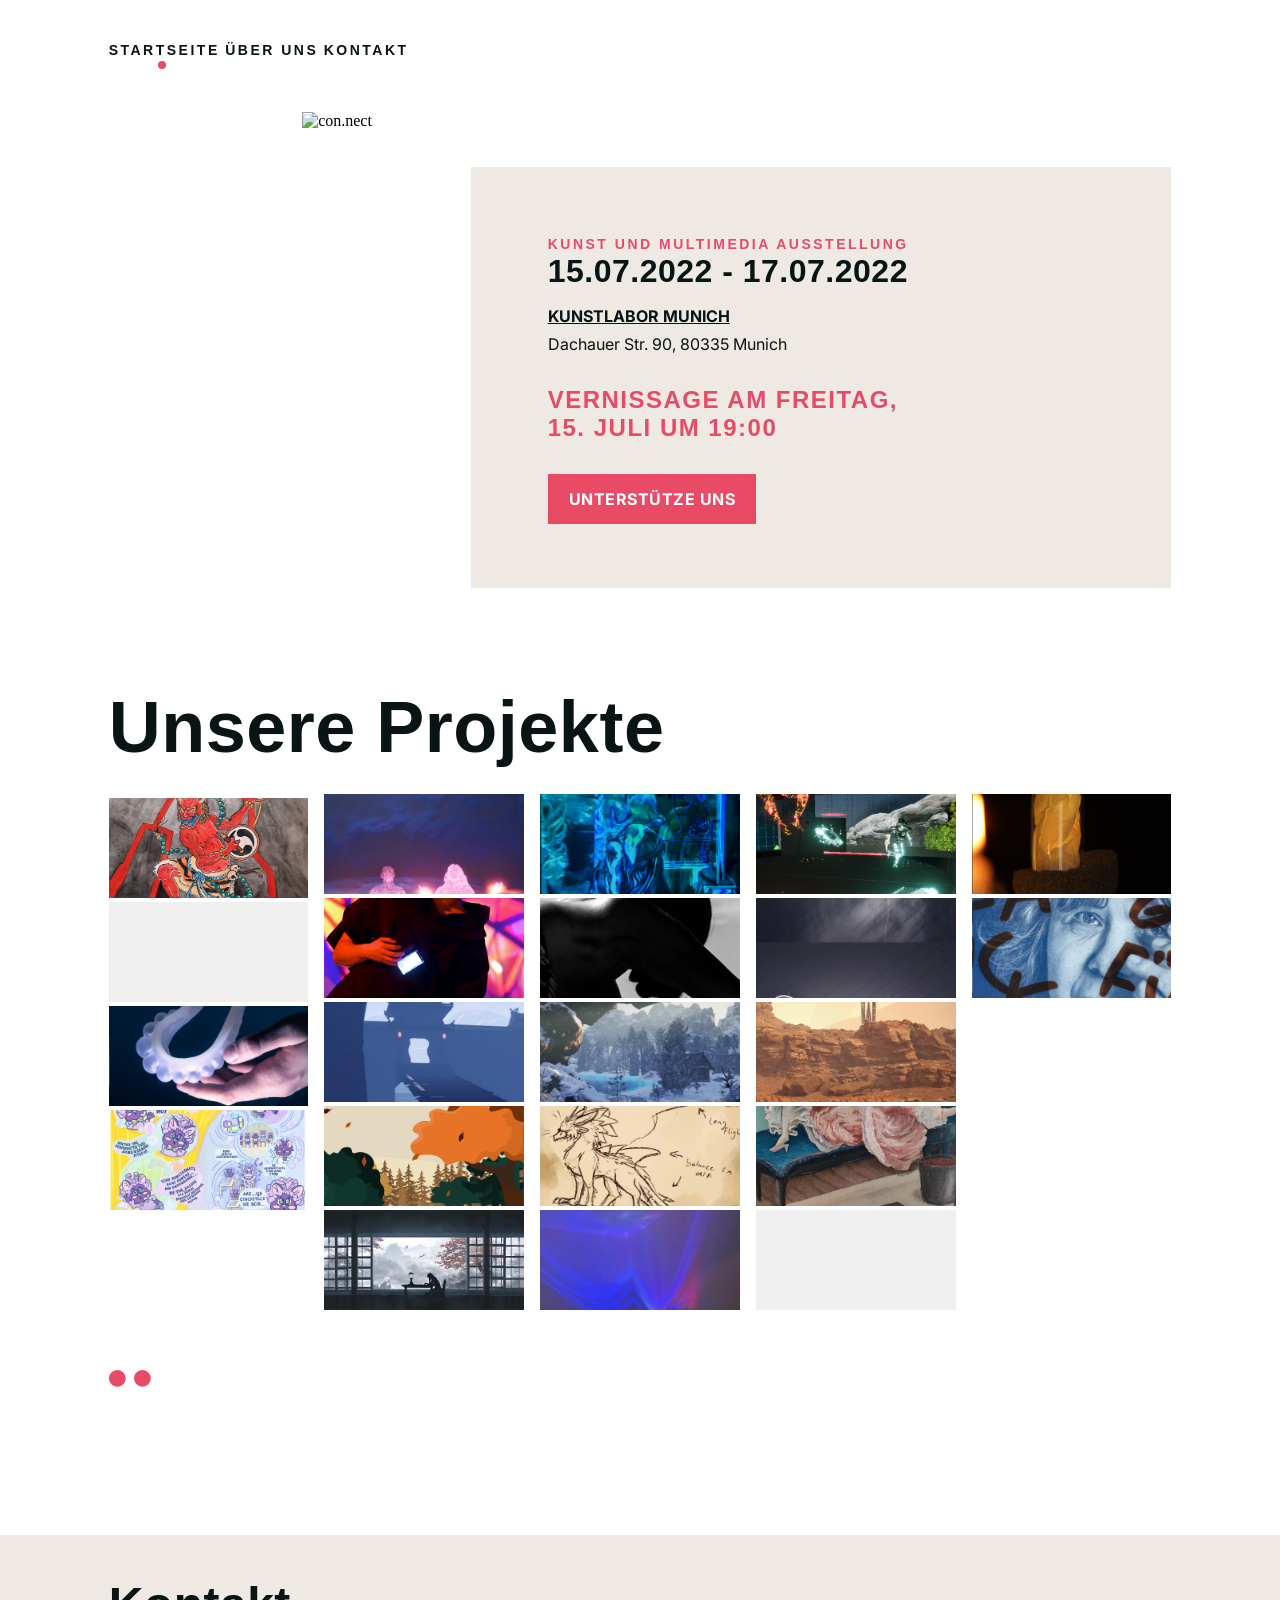
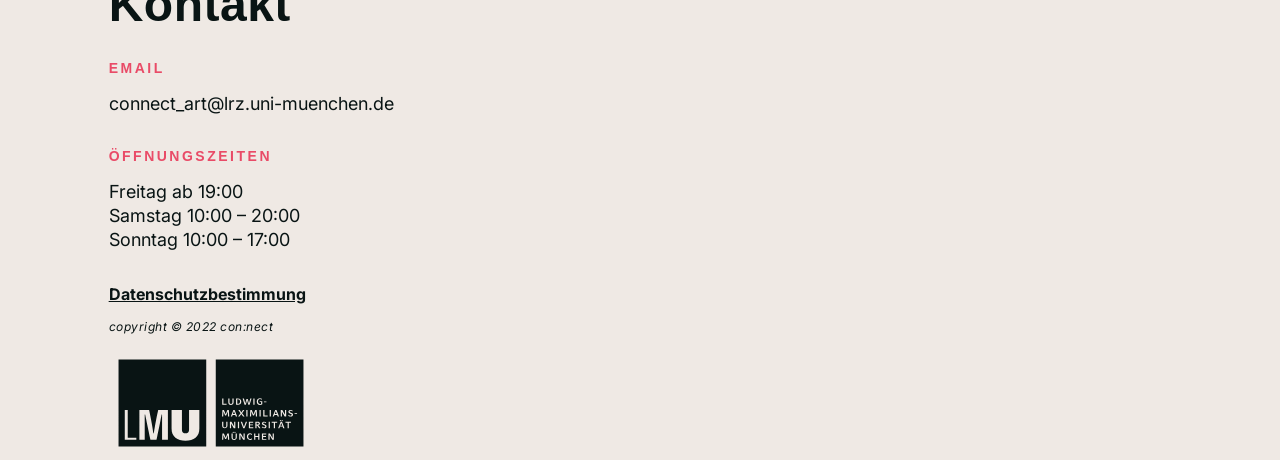
==== commit 1b6803d4: "Added Vernissage time and opening times" ====
--- a/Final_Corner/index.html
+++ b/Final_Corner/index.html
@@ -1,5 +1,5 @@
 <!DOCTYPE html>
-<html lang="EN">
+<html lang="DE">
 
 <head>
     <meta charset="UTF-8" />
@@ -10,7 +10,7 @@
     <script src="scripts.js" id="script"></script>
 </head>
 
-<body>
+<body class="background-image">
     <header>
         <nav class="navbar">
             <ul class="menu body_large">
@@ -46,6 +46,8 @@
                 <div class="spacing_8"></div>
                 <p class="body_standard">Dachauer Str. 90, 80335 Munich</p>
                 <div class="spacing_32"></div>
+                <h5 style="color: var(--primary)"> Vernissage am Freitag, </br> 15. Juli um 19:00</h5>
+                <div class="spacing_32"></div>
                 <button onclick="location.href = './contact.html'" type="button" class="btn_primary btn_l">Unterstütze uns</button>
             </div>
             <div class="spacing_64"></div>
@@ -64,9 +66,18 @@
             <h3 style="height: 45px">Kontakt</h3>
             <div class="spacing_32"></div>
             <h6 class="height" style="color: var(--primary)">email</h6>
-            <div class="spacing_10"></div>
+            <div class="spacing_16"></div>
             <p class="body_large">connect_art@lrz.uni-muenchen.de</p>
-            <div class="spacing_24"></div>
+
+            <div class="spacing_32"></div>
+
+
+            <h6 class="height" style="color: var(--primary)">Öffnungszeiten</h6>
+            <div class="spacing_16"></div>
+            <p class="body_large"> Freitag ab 19:00 </br> Samstag 10:00 – 20:00</br> Sonntag 10:00 – 17:00</p>
+
+            <div class="spacing_32"></div>
+
             <a href="privacy-policy.html" class="body_standard" style="font-weight: bold; text-decoration: underline">Datenschutzbestimmung</a>
             <div class="spacing_16"></div>
             <p class="caption">copyright © 2022 con:nect</p>
--- a/Final_Corner/styleN.css
+++ b/Final_Corner/styleN.css
@@ -157,19 +157,20 @@
     .footer-content,
     header,
     .text-div-right,
+    .pic-div {
+        grid-column: col-start 2 / span 10;
+    }
     .div-left-1of2,
     .div-right-2of2,
     .div-left-1of3,
     .div-mid-2of3,
     .div-right-3of3,
+    .carousel {
+        grid-column: col-start 1 / span 11;
+    }
+    .text-div,
     .pic-div,
-    .header-img,
-    .carousel {
-        grid-column: col-start 2 / span 10;
-    }
-
-    .text-div,
-    .pic-div {
+    .header-img {
         grid-column: col-start / span 11;
     }
 
@@ -257,6 +258,7 @@
 p,
 a {
     margin: 0px;
+    overflow-wrap: anywhere;
 }
 
 h1 {
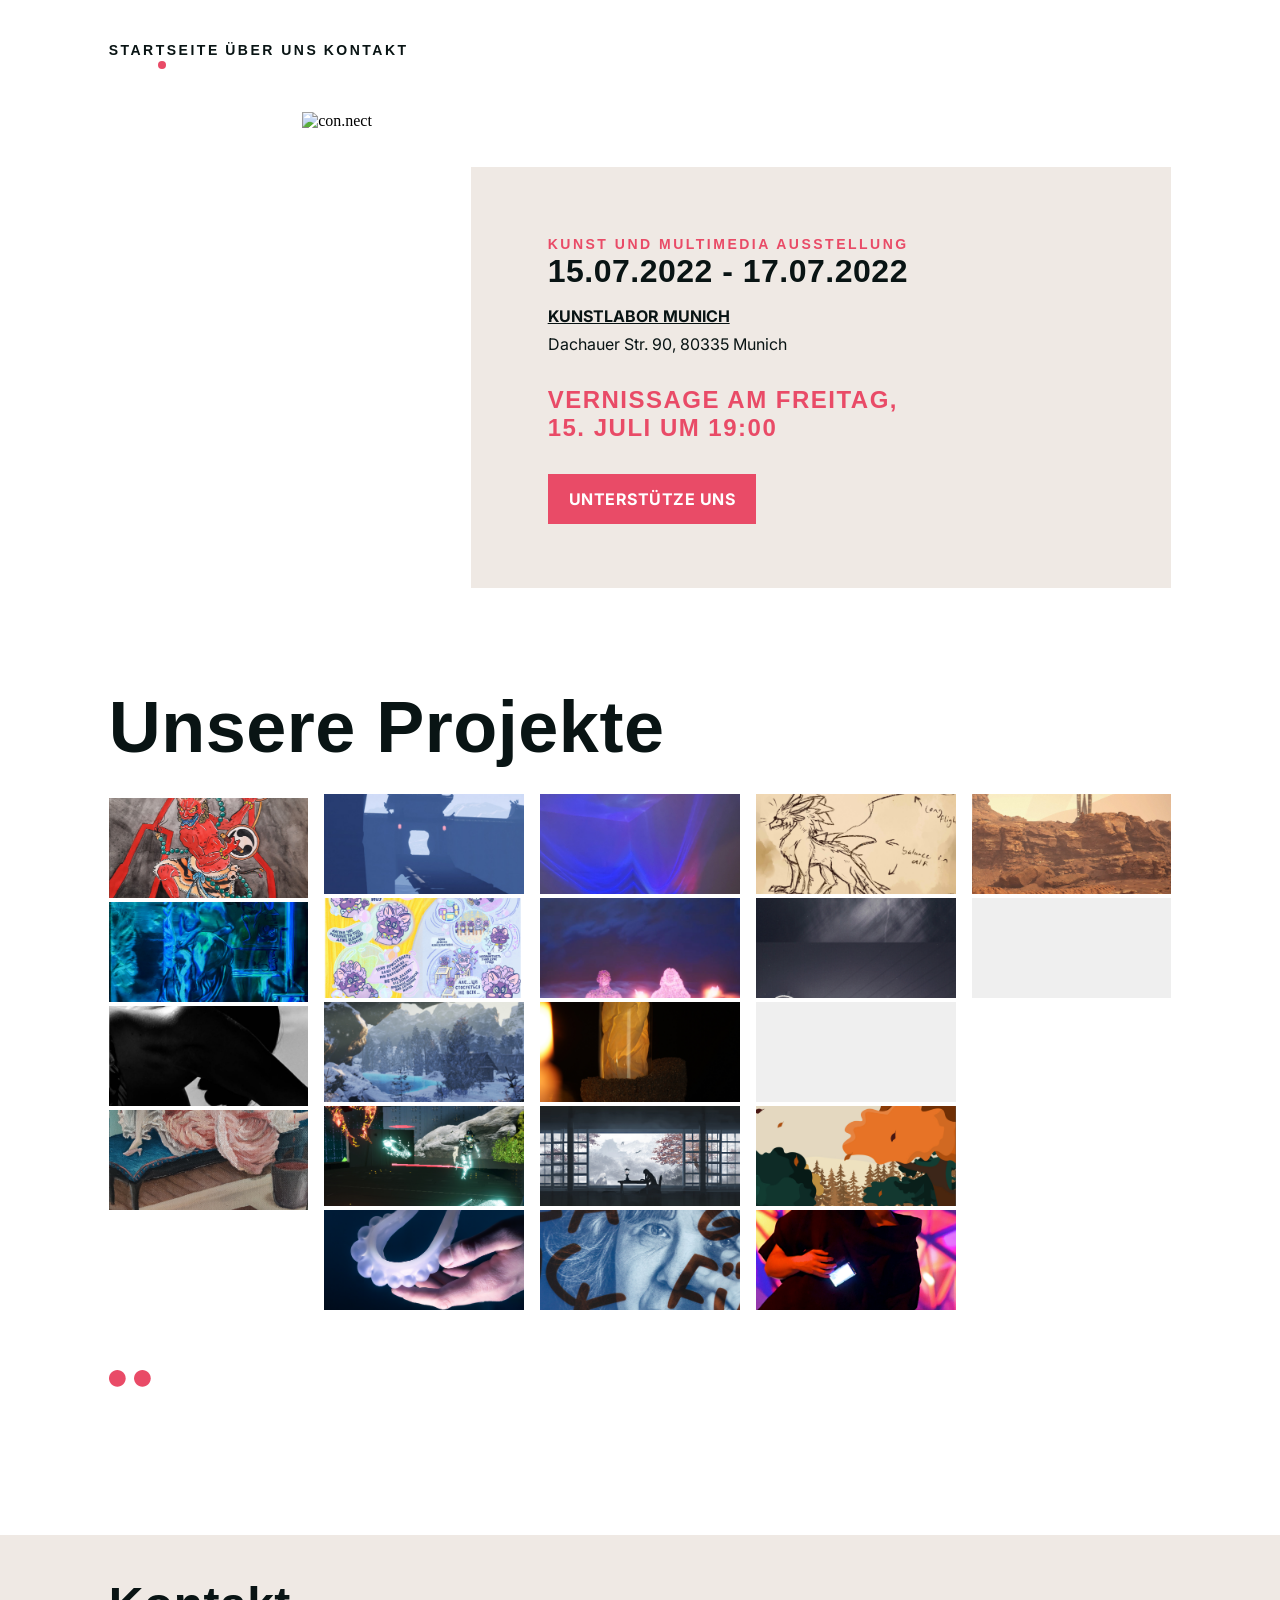
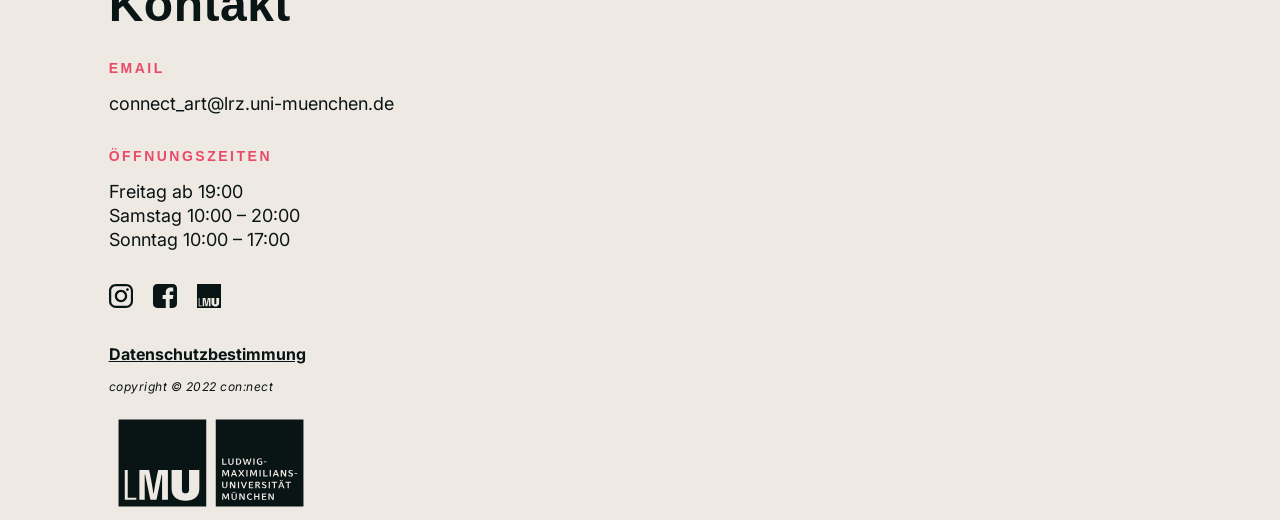
==== commit 870dd5a3: "Updated footer with socials" ====
--- a/Final_Corner/index.html
+++ b/Final_Corner/index.html
@@ -78,6 +78,59 @@
 
             <div class="spacing_32"></div>
 
+            <div id="header-thumbnails">
+        <a href="https://www.instagram.com/art_multimedia/" target="_blank"
+          ><svg
+            class="icon"
+            width="24"
+            height="24"
+            viewbox="0 0 24 24"
+            xmlns="http://www.w3.org/2000/svg"
+          >
+            <path
+              d="M12.0002 5.75806C8.61309 5.75806 5.80664 8.51612 5.80664 11.9516C5.80664 15.3871 8.56471 18.1452 12.0002 18.1452C15.4357 18.1452 18.1937 15.3387 18.1937 11.9516C18.1937 8.56451 15.3873 5.75806 12.0002 5.75806ZM12.0002 15.9193C9.82277 15.9193 8.03245 14.129 8.03245 11.9516C8.03245 9.77419 9.82277 7.98386 12.0002 7.98386C14.1776 7.98386 15.9679 9.77419 15.9679 11.9516C15.9679 14.129 14.1776 15.9193 12.0002 15.9193Z"
+            />
+            <path
+              d="M18.4355 7.01611C19.2104 7.01611 19.8387 6.38786 19.8387 5.61288C19.8387 4.8379 19.2104 4.20966 18.4355 4.20966C17.6605 4.20966 17.0322 4.8379 17.0322 5.61288C17.0322 6.38786 17.6605 7.01611 18.4355 7.01611Z"
+            />
+            <path
+              d="M22.0645 1.98387C20.8065 0.677419 19.0161 0 16.9839 0H7.01613C2.80645 0 0 2.80645 0 7.01613V16.9355C0 19.0161 0.677419 20.8065 2.03226 22.1129C3.33871 23.371 5.08065 24 7.06452 24H16.9355C19.0161 24 20.7581 23.3226 22.0161 22.1129C23.3226 20.8548 24 19.0645 24 16.9839V7.01613C24 4.98387 23.3226 3.24194 22.0645 1.98387ZM21.871 16.9839C21.871 18.4839 21.3387 19.6935 20.4677 20.5161C19.5968 21.3387 18.3871 21.7742 16.9355 21.7742H7.06452C5.6129 21.7742 4.40323 21.3387 3.53226 20.5161C2.66129 19.6452 2.22581 18.4355 2.22581 16.9355V7.01613C2.22581 5.56452 2.66129 4.35484 3.53226 3.48387C4.35484 2.66129 5.6129 2.22581 7.06452 2.22581H17.0323C18.4839 2.22581 19.6935 2.66129 20.5645 3.53226C21.3871 4.40323 21.871 5.6129 21.871 7.01613V16.9839Z"
+            /></svg></a>
+        <a
+          href="https://www.facebook.com/Art.Multimedia.Kollektiv/"
+          target="_blank"
+          ><svg
+            class="icon"
+            width="24"
+            height="24"
+            viewbox="0 0 24 24"
+            xmlns="http://www.w3.org/2000/svg"
+          >
+            <path
+              fill-rule="evenodd"
+              clip-rule="evenodd"
+              d="M4.2 0H19.8C22.1196 0 24 1.8804 24 4.2V19.8C24 22.1196 22.1196 24 19.8 24H4.2C1.8804 24 0 22.1196 0 19.8V4.2C0 1.8804 1.8804 0 4.2 0ZM16.6499 11.1H20.3999L19.7999 15H16.6499V24H12.7499V15H9.59985V11.1H12.7499V8.24999C12.7499 5.59874 14.8761 3.59999 17.6999 3.59999H20.2499V7.49999H17.6999C17.4524 7.49999 16.6499 7.55249 16.6499 8.24999V11.1Z"
+            /></svg></a>
+        <a
+          href="https://www.kunstpaedagogik.uni-muenchen.de/studiengaenge/bachelor/bachelor_kumm/index.html"
+          target="_blank"
+          ><svg
+            class="icon"
+            width="24"
+            height="24"
+            viewbox="0 0 24 24"
+            xmlns="http://www.w3.org/2000/svg"
+          >
+            <path
+              fill-rule="evenodd"
+              clip-rule="evenodd"
+              d="M0 0H24V24H0V0ZM14.5148 13.8996V19.0113C14.5148 19.6214 14.6083 20.1396 14.7968 20.567C14.9842 20.9943 15.2463 21.3414 15.582 21.6104C15.9168 21.8794 16.3179 22.0745 16.7837 22.1955C17.2497 22.3183 17.761 22.3791 18.3168 22.3791C18.881 22.3791 19.3986 22.3183 19.8689 22.1955C20.3389 22.0744 20.7398 21.8794 21.0712 21.6104C21.4018 21.3414 21.6601 20.9943 21.8434 20.567C22.0274 20.1396 22.1192 19.6214 22.1192 19.0113V13.8996H19.299V19.2924C19.299 19.675 19.208 19.9474 19.0284 20.1098C18.8487 20.2724 18.6115 20.3535 18.3167 20.3535C18.0227 20.3535 17.7873 20.2724 17.6112 20.1098C17.4358 19.9474 17.3483 19.675 17.3483 19.2924V13.8996H14.5148ZM9.5956 20.3776C9.53794 20.3776 9.51009 20.349 9.51009 20.2925C9.46051 19.9348 9.40512 19.5545 9.34386 19.1525C9.28215 18.7496 9.21501 18.3385 9.14126 17.9198C9.06751 17.5005 8.99375 17.0904 8.92059 16.6865C8.84625 16.285 8.77536 15.9058 8.70536 15.553C8.65754 15.307 8.61193 15.0782 8.56957 14.8658C8.55095 14.7724 8.53296 14.6822 8.51569 14.5951C8.45883 14.3097 8.40924 14.0783 8.36818 13.8996H5.70678V22.1596H7.16618V15.2054C7.16618 15.1643 7.18278 15.1443 7.21496 15.1443C7.27233 15.1443 7.30105 15.1643 7.30105 15.2054C7.3831 15.5954 7.46523 15.9981 7.5464 16.4128C7.62816 16.8278 7.72263 17.2996 7.82848 17.8279C7.9347 18.3573 8.05922 18.9711 8.20297 19.6701C8.34614 20.3698 8.52009 21.1996 8.72409 22.1595H10.3807C10.4506 21.8255 10.5174 21.5064 10.5811 21.202C10.7037 20.6165 10.8149 20.0856 10.9144 19.609C11.0654 18.8856 11.1939 18.2532 11.3001 17.712C11.4069 17.171 11.4963 16.6995 11.5707 16.2972C11.6438 15.8942 11.7139 15.53 11.779 15.2053C11.779 15.1643 11.7957 15.1442 11.8281 15.1442C11.8849 15.1442 11.9142 15.1643 11.9142 15.2053V22.1595H13.5084V13.8995H10.8591C10.8013 14.1441 10.7196 14.5132 10.6131 15.0103C10.5072 15.5056 10.3968 16.0571 10.2823 16.6623C10.1672 17.2686 10.0538 17.891 9.9388 18.5294C9.82428 19.1682 9.73018 19.7553 9.65672 20.2925C9.65672 20.3489 9.63578 20.3776 9.5956 20.3776ZM2.5175 13.8996H1.70799V22.1596H4.87251V21.5495H2.5175V13.8996Z"
+            /></svg></a>
+            </div>
+
+            <div class="spacing_32"></div>
+
+
             <a href="privacy-policy.html" class="body_standard" style="font-weight: bold; text-decoration: underline">Datenschutzbestimmung</a>
             <div class="spacing_16"></div>
             <p class="caption">copyright © 2022 con:nect</p>
